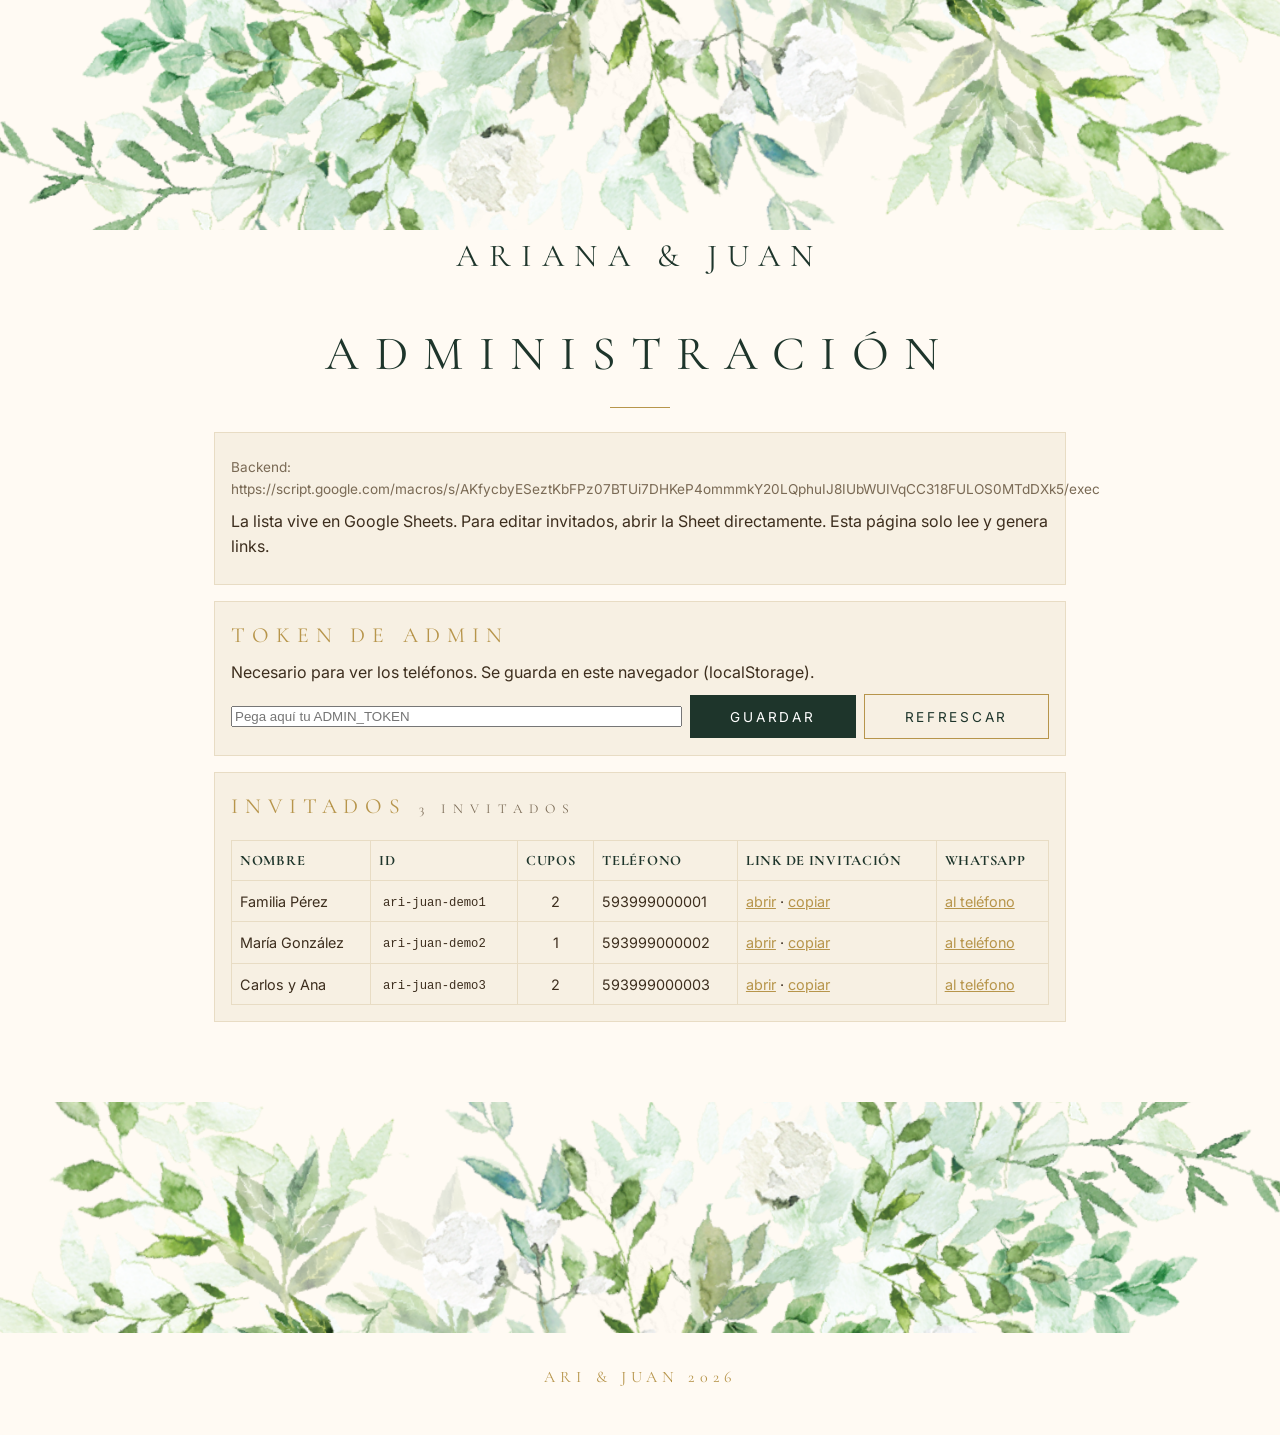
==== admin/index.html @ 52fd94ad "Disenio basado en sitio Zola + brand kit Ari Juan: nav, secciones, florales, paleta crema/oro/verde" ====
<!DOCTYPE html>
<html lang="es">
<head>
  <meta charset="UTF-8">
  <meta name="viewport" content="width=device-width, initial-scale=1.0">
  <meta name="robots" content="noindex,nofollow">
  <title>Admin | Ariana & Juan</title>

  <link rel="icon" href="/favicon.ico" sizes="any">
  <link rel="manifest" href="/site.webmanifest">
  <meta name="theme-color" content="#b7954b">

  <link rel="preconnect" href="https://fonts.googleapis.com">
  <link rel="preconnect" href="https://fonts.gstatic.com" crossorigin>
  <link href="https://fonts.googleapis.com/css2?family=Cormorant+Garamond:wght@400;500;600&family=Inter:wght@400;500&display=swap" rel="stylesheet">
  <link rel="stylesheet" href="/assets/css/styles.css">
  <style>
    .panel { background: var(--color-fondo-suave); border: 1px solid var(--color-borde); padding: 1rem; margin: 1rem 0; text-align: left; }
    .row { display: flex; gap: .5rem; align-items: center; flex-wrap: wrap; }
    .row input[type=password], .row input[type=text] { flex: 1; min-width: 240px; }
    code { background: var(--color-fondo-suave); padding: 0 .25rem; font-size: .85em; }
    .btn-link { background: none; border: none; color: var(--color-oro); cursor: pointer; padding: 0; text-decoration: underline; font-size: inherit; font-family: inherit; }
    .estado { font-size: .85rem; color: var(--color-texto-suave); }
    main { text-align: left; }
  </style>
</head>
<body>
  <div class="deco-floral top"></div>

  <header class="site-header">
    <h2 class="site-title"><a href="/boda/">ARIANA &amp; JUAN</a></h2>
  </header>

  <main>
    <h1 style="text-align:center">Administración</h1>
    <hr class="separador-oro">

    <div class="panel">
      <p class="estado" id="estado-backend">Cargando configuración...</p>
      <p>La lista vive en Google Sheets. Para editar invitados, abrir la Sheet directamente. Esta página solo lee y genera links.</p>
    </div>

    <div class="panel">
      <h3 style="text-align:left; margin-top: 0">Token de admin</h3>
      <p>Necesario para ver los teléfonos. Se guarda en este navegador (localStorage).</p>
      <div class="row">
        <input type="password" id="input-token" placeholder="Pega aquí tu ADMIN_TOKEN">
        <button type="button" class="btn" id="btn-guardar-token">Guardar</button>
        <button type="button" class="btn btn-secundario" id="btn-refrescar">Refrescar</button>
      </div>
    </div>

    <p id="error" class="error" hidden></p>

    <div class="panel">
      <h3 style="text-align:left; margin-top: 0">Invitados <span class="estado" id="contador"></span></h3>
      <table>
        <thead>
          <tr>
            <th>Nombre</th>
            <th>ID</th>
            <th>Cupos</th>
            <th>Teléfono</th>
            <th>Link de invitación</th>
            <th>WhatsApp</th>
          </tr>
        </thead>
        <tbody id="tbody"></tbody>
      </table>
    </div>
  </main>

  <div class="deco-floral bottom"></div>

  <footer class="site-footer">
    <p class="marca">ARI &amp; JUAN 2026</p>
  </footer>

  <script src="/assets/js/data.js"></script>
  <script src="/assets/js/admin.js"></script>
</body>
</html>
---- assets/css/styles.css ----
/* Diseño basado en el sitio Zola arijuan2026 + paleta de la marca Ari & Juan
   (crema #fffaf3 / dorado #b7954b / verde bosque + decoración floral en acuarela). */

:root {
  --color-fondo: #fffaf3;
  --color-fondo-suave: #f7f0e3;
  --color-texto: #3d2e1e;
  --color-texto-suave: #7a6a55;
  --color-acento: #1e352b;
  --color-oro: #b7954b;
  --color-oro-claro: #d8bf86;
  --color-sage: #87a96b;
  --color-borde: #e8dcc4;
  --serif: "Cormorant Garamond", Georgia, "Times New Roman", serif;
  --sans: "Inter", -apple-system, BlinkMacSystemFont, "Segoe UI", Roboto, sans-serif;
  --letter-headings: 0.32em;
  --letter-headings-tight: 0.2em;
  --ancho-contenido: 900px;
}

* { box-sizing: border-box; }

html, body { margin: 0; padding: 0; }

body {
  font-family: var(--sans);
  color: var(--color-texto);
  background-color: var(--color-fondo);
  line-height: 1.6;
  font-size: 16px;
  position: relative;
  min-height: 100vh;
}

/* Florales decorativos como bloques en flujo (no absolute) */

.deco-floral {
  display: block;
  pointer-events: none;
  user-select: none;
}

.deco-floral.top {
  height: clamp(140px, 18vw, 260px);
  background: url('/assets/img/decoracion/floral-superior.png') no-repeat center top / 100% auto;
  margin-bottom: -1rem;
}

.deco-floral.bottom {
  height: clamp(140px, 18vw, 260px);
  background: url('/assets/img/decoracion/floral-inferior.png') no-repeat center bottom / 100% auto;
  margin-top: 2rem;
}

/* Header del sitio */

.site-header {
  text-align: center;
  padding: 1rem 1rem 0.5rem;
}

.site-title {
  font-family: var(--serif);
  font-weight: 400;
  font-size: clamp(1.5rem, 3.5vw, 2rem);
  letter-spacing: var(--letter-headings);
  text-transform: uppercase;
  color: var(--color-acento);
  margin: 0 0 1.25rem;
}

.site-title a { color: inherit; text-decoration: none; }

.site-nav {
  display: flex;
  justify-content: center;
  flex-wrap: wrap;
  gap: 1.5rem;
  font-size: 0.95rem;
}

.site-nav a {
  color: var(--color-texto);
  text-decoration: none;
  letter-spacing: 0.04em;
  padding: 0.25rem 0;
  border-bottom: 1px solid transparent;
  transition: color 0.2s, border-color 0.2s;
}

.site-nav a:hover { color: var(--color-oro); }
.site-nav a.active { border-bottom-color: var(--color-oro); color: var(--color-oro); }

/* Main */

main {
  max-width: var(--ancho-contenido);
  margin: 0 auto;
  padding: 1rem 1.5rem 2rem;
  text-align: center;
}

main.home { padding-top: 1rem; }

h1, h2, h3, h4 {
  font-family: var(--serif);
  font-weight: 400;
  text-transform: uppercase;
  letter-spacing: var(--letter-headings);
  color: var(--color-acento);
  margin: 0;
}

h1 { font-size: clamp(2rem, 6vw, 3rem); line-height: 1.2; }
h2 { font-size: clamp(1.4rem, 3vw, 1.75rem); margin-top: 2.5rem; margin-bottom: 1rem; }
h3 { font-size: clamp(1.1rem, 2.5vw, 1.35rem); margin-top: 1.5rem; margin-bottom: 0.5rem; color: var(--color-oro); }
h4 { font-size: 1rem; letter-spacing: var(--letter-headings-tight); margin-top: 1rem; }

p { margin: 0.5rem 0; }

a { color: var(--color-oro); }
a:hover { color: var(--color-acento); }

/* Hero del Inicio */

.hero-nombres {
  font-family: var(--serif);
  font-weight: 400;
  text-transform: uppercase;
  letter-spacing: var(--letter-headings);
  color: var(--color-acento);
  font-size: clamp(2.2rem, 7vw, 3.5rem);
  line-height: 1.2;
  margin: 1rem 0;
}

.hero-amp {
  display: block;
  font-size: 0.55em;
  margin: 0.5rem 0;
  color: var(--color-oro);
}

.hero-fecha {
  font-family: var(--serif);
  font-weight: 400;
  text-transform: uppercase;
  letter-spacing: var(--letter-headings);
  color: var(--color-acento);
  font-size: clamp(1.4rem, 3.5vw, 2rem);
  margin: 1.5rem 0 0.5rem;
}

.hero-lugar {
  color: var(--color-texto-suave);
  letter-spacing: 0.08em;
  margin-bottom: 2rem;
  font-size: 0.95rem;
}

.hero-mono {
  display: block;
  margin: 0 auto 1.5rem;
  width: clamp(80px, 14vw, 130px);
  height: auto;
}

/* Countdown */

.countdown {
  display: flex;
  justify-content: center;
  gap: 1.25rem;
  margin: 1.5rem 0 2rem;
  flex-wrap: wrap;
}

.countdown-item {
  display: flex;
  flex-direction: column;
  align-items: center;
  min-width: 60px;
}

.countdown-num {
  font-family: var(--serif);
  font-size: clamp(1.4rem, 3vw, 1.75rem);
  color: var(--color-acento);
}

.countdown-label {
  font-size: 0.72rem;
  letter-spacing: 0.18em;
  text-transform: uppercase;
  color: var(--color-texto-suave);
}

/* Botones */

.btn {
  display: inline-block;
  padding: 0.85rem 2.5rem;
  background: var(--color-acento);
  color: #fff;
  text-decoration: none;
  border: none;
  font-family: var(--sans);
  font-size: 0.85rem;
  letter-spacing: 0.2em;
  text-transform: uppercase;
  cursor: pointer;
  transition: background 0.2s, color 0.2s;
}

.btn:hover { background: var(--color-oro); color: #fff; }

.btn-secundario {
  background: transparent;
  color: var(--color-acento);
  border: 1px solid var(--color-oro);
}

.btn-secundario:hover { background: var(--color-oro); color: #fff; }

.botones {
  display: flex;
  gap: 1rem;
  justify-content: center;
  flex-wrap: wrap;
  margin: 2rem 0;
}

/* Quote */

.quote {
  font-family: var(--serif);
  font-style: italic;
  font-size: clamp(1.05rem, 2vw, 1.25rem);
  color: var(--color-acento);
  text-transform: uppercase;
  letter-spacing: 0.18em;
  line-height: 1.6;
  margin: 3rem auto 1rem;
  max-width: 720px;
}

.subquote {
  color: var(--color-texto-suave);
  max-width: 640px;
  margin: 0 auto 2rem;
}

.separador-oro {
  display: block;
  width: 60px;
  height: 1px;
  background: var(--color-oro);
  margin: 1.5rem auto;
  border: none;
}

/* Foto del home */

.foto-pareja {
  display: block;
  width: 100%;
  max-width: 720px;
  height: auto;
  margin: 2rem auto 0;
}

/* Eventos del Cronograma */

.evento {
  margin: 3rem auto;
  padding-bottom: 2rem;
  border-bottom: 1px solid var(--color-borde);
  max-width: 640px;
}

.evento:last-child { border-bottom: none; }

.evento .hora {
  font-family: var(--serif);
  font-size: 1.15rem;
  color: var(--color-oro);
  letter-spacing: 0.05em;
  margin: 0.5rem 0;
}

.evento .lugar {
  font-weight: 500;
  margin: 0.5rem 0 0.25rem;
}

.evento .detalle {
  color: var(--color-texto-suave);
  margin-top: 1rem;
  text-align: left;
}

.evento .botones { margin: 1.25rem 0 0; }

/* Galería */

.galeria {
  display: grid;
  grid-template-columns: repeat(auto-fit, minmax(260px, 1fr));
  gap: 1rem;
  margin-top: 2rem;
}

.galeria img {
  width: 100%;
  height: 100%;
  object-fit: cover;
  aspect-ratio: 1 / 1;
  display: block;
}

/* FAQ */

.faq {
  text-align: center;
  max-width: 720px;
  margin: 0 auto;
}

.faq h2 {
  font-size: 1.05rem;
  letter-spacing: var(--letter-headings-tight);
  margin-top: 2.5rem;
  margin-bottom: 0.75rem;
}

.faq p {
  color: var(--color-texto-suave);
  margin-bottom: 1.5rem;
}

/* Invitación digital personalizada (index raíz) */

.invitacion {
  position: relative;
  z-index: 1;
  max-width: 720px;
  margin: 4rem auto;
  padding: 3rem 2rem;
  text-align: center;
}

.invitacion .saludo {
  font-family: var(--serif);
  font-style: italic;
  font-size: 1.2rem;
  color: var(--color-texto-suave);
  margin-bottom: 1.5rem;
}

.invitacion .frase {
  font-family: var(--serif);
  font-style: italic;
  color: var(--color-texto-suave);
  margin: 1rem auto 1.5rem;
  max-width: 480px;
}

.invitacion .hashtag {
  margin-top: 1.5rem;
  letter-spacing: 0.2em;
  font-size: 0.85rem;
  color: var(--color-oro);
}

/* Formulario RSVP */

form {
  max-width: 640px;
  margin: 2rem auto;
  text-align: left;
}

form fieldset {
  border: 1px solid var(--color-borde);
  padding: 1.25rem;
  margin: 1.5rem 0;
  background: var(--color-fondo-suave);
}

form legend {
  font-family: var(--serif);
  text-transform: uppercase;
  letter-spacing: var(--letter-headings-tight);
  color: var(--color-acento);
  padding: 0 0.5rem;
  font-size: 0.95rem;
}

form label {
  display: block;
  margin: 1rem 0 0.35rem;
  font-weight: 500;
  font-size: 0.9rem;
  letter-spacing: 0.05em;
}

form input[type="text"],
form input[type="password"],
form select,
form textarea {
  width: 100%;
  padding: 0.6rem;
  border: 1px solid var(--color-borde);
  font-family: inherit;
  font-size: 1rem;
  background: #fff;
  color: var(--color-texto);
}

form input[type="radio"] { margin-right: 0.5rem; accent-color: var(--color-oro); }

.asistente {
  border-top: 1px dashed var(--color-borde);
  padding-top: 1rem;
  margin-top: 1.25rem;
}

.estado-envio {
  text-align: center;
  color: var(--color-texto-suave);
  margin: 1rem 0;
}

/* Error */

.error {
  background: #fdf0f0;
  border: 1px solid #e0aaaa;
  color: #7a2020;
  padding: 1rem;
  margin: 2rem auto;
  text-align: center;
  max-width: 640px;
}

/* Admin */

table {
  width: 100%;
  border-collapse: collapse;
  margin-top: 1rem;
  font-size: 0.9rem;
}

table th, table td {
  border: 1px solid var(--color-borde);
  padding: 0.5rem;
  text-align: left;
}

table th {
  background: var(--color-fondo-suave);
  color: var(--color-acento);
  font-family: var(--serif);
  letter-spacing: 0.05em;
  text-transform: uppercase;
}

/* Site footer */

.site-footer {
  text-align: center;
  padding: 1.5rem 1rem 2.5rem;
  color: var(--color-texto-suave);
  font-size: 0.8rem;
  letter-spacing: 0.15em;
}

.site-footer .marca {
  font-family: var(--serif);
  font-size: 1rem;
  color: var(--color-oro);
  letter-spacing: var(--letter-headings);
  text-transform: uppercase;
  margin-bottom: 0.5rem;
}

/* Responsive */

@media (max-width: 600px) {
  .site-nav { gap: 1rem; font-size: 0.85rem; }
  main { padding: 1rem 1rem 1.5rem; }
  .deco-floral.top, .deco-floral.bottom { height: clamp(90px, 24vw, 150px); }
  .countdown { gap: 0.75rem; }
  .countdown-item { min-width: 50px; }
}
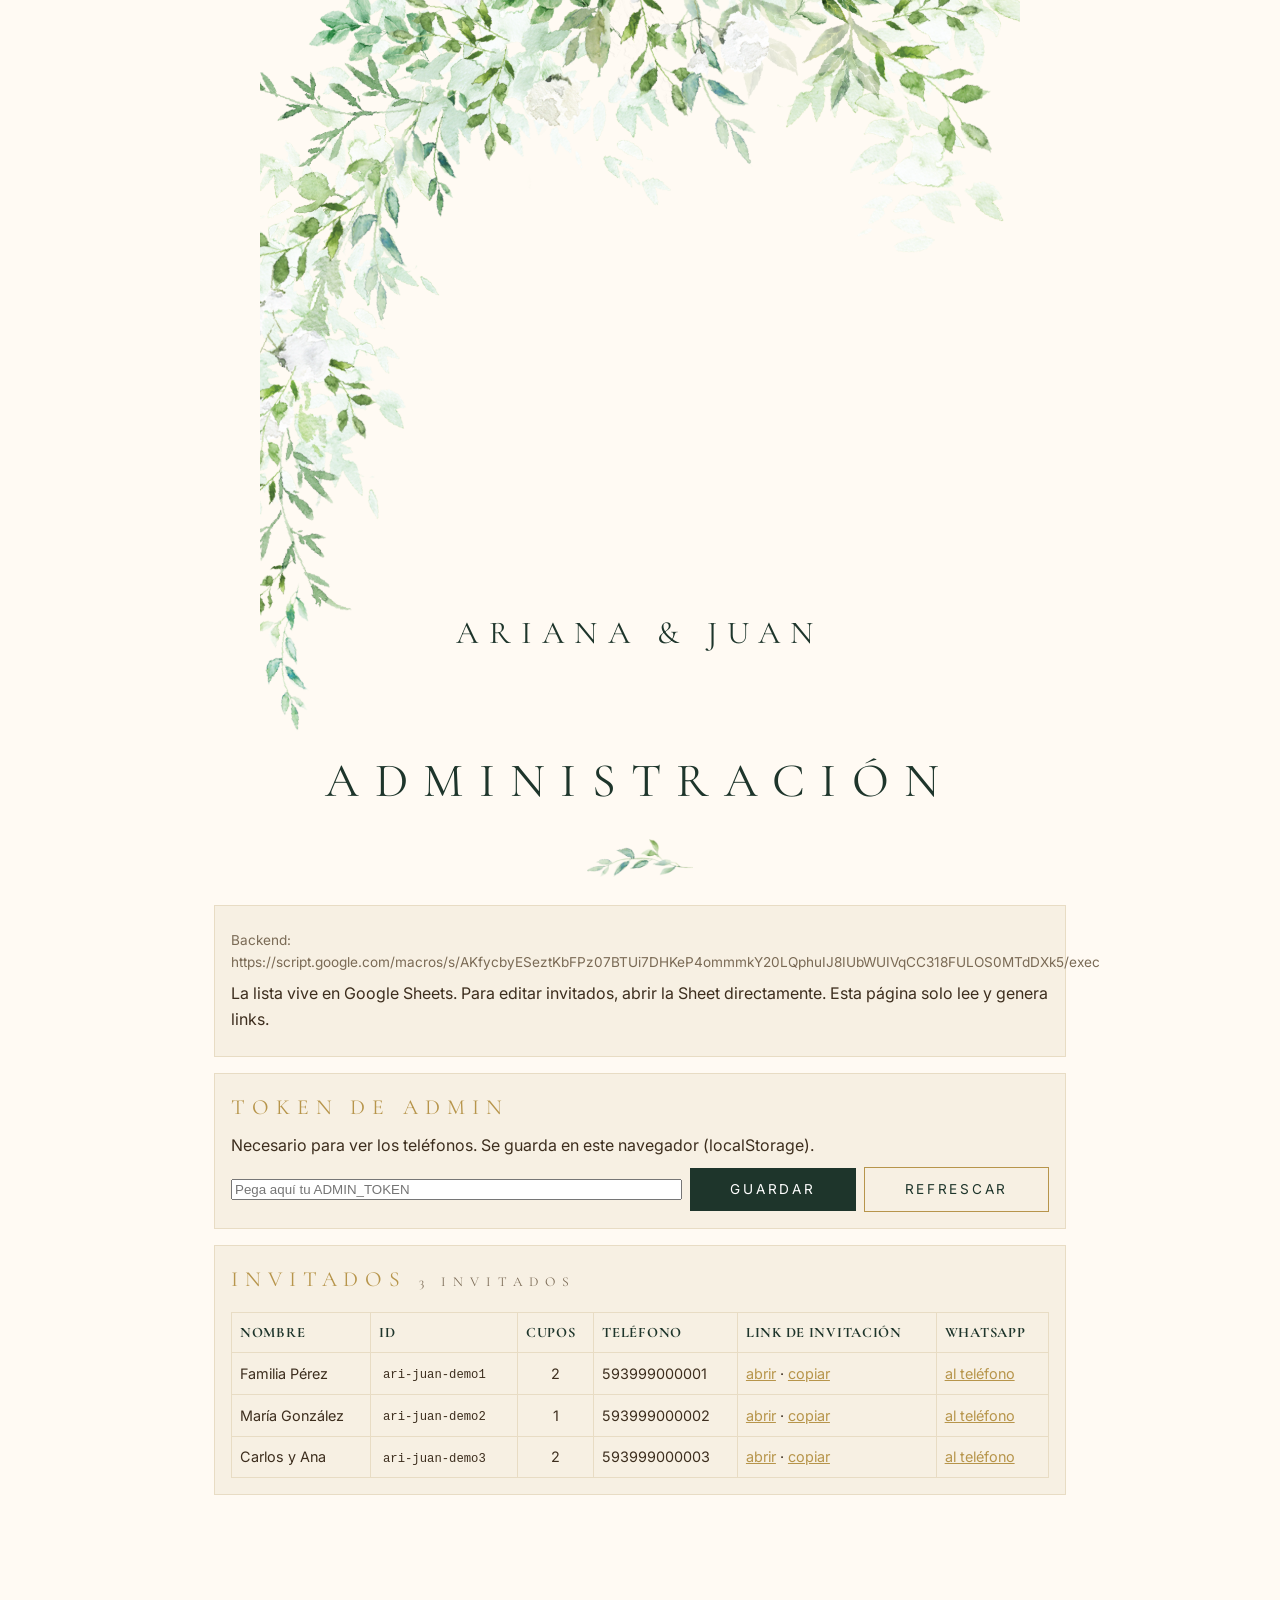
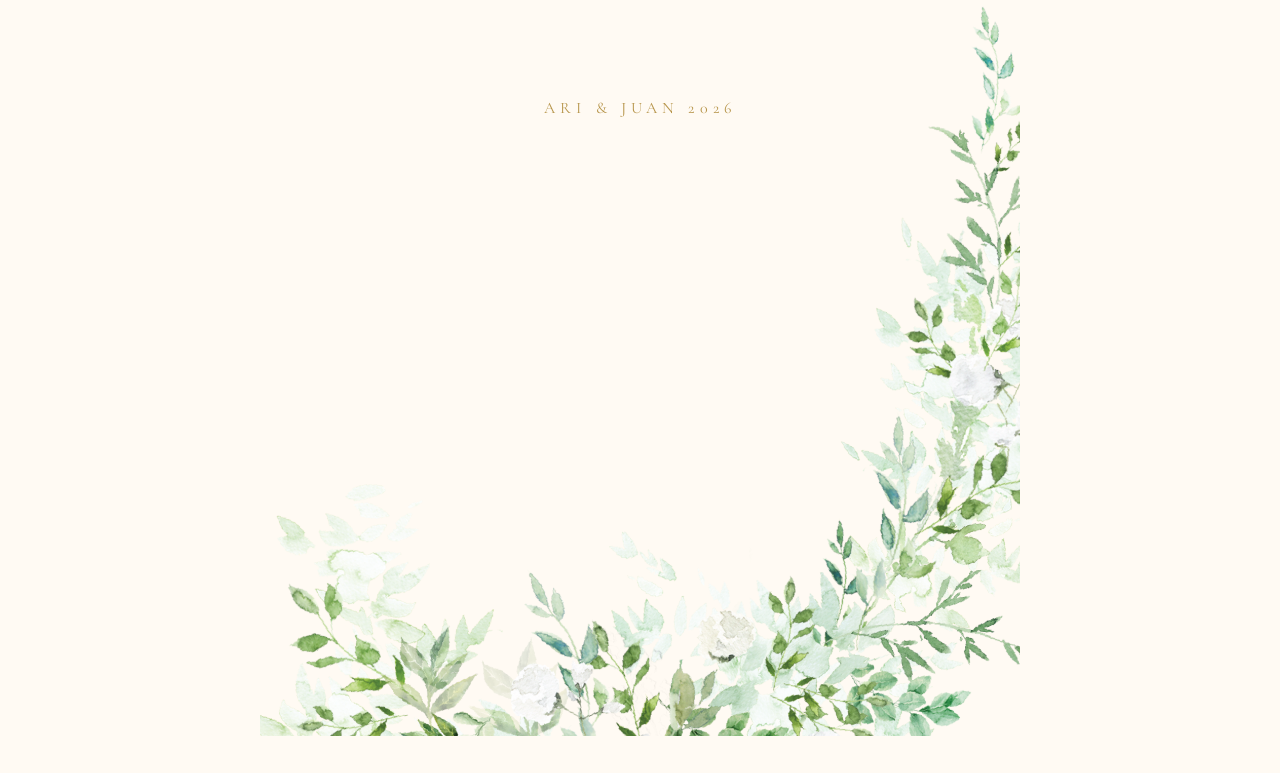
==== commit a77e56f0: "Floral completo + persistencia id + RSVP rediseno + map link + separador" ====
--- a/admin/index.html
+++ b/admin/index.html
@@ -25,10 +25,13 @@
   </style>
 </head>
 <body>
-  <div class="deco-floral top"></div>
-
   <header class="site-header">
-    <h2 class="site-title"><a href="/boda/">ARIANA &amp; JUAN</a></h2>
+    <div class="marco-superior">
+      <img src="/assets/img/decoracion/floral-superior.png" alt="" class="floral">
+      <div class="contenido">
+        <h2 class="site-title"><a href="/boda/">ARIANA &amp; JUAN</a></h2>
+      </div>
+    </div>
   </header>
 
   <main>
@@ -70,10 +73,13 @@
     </div>
   </main>
 
-  <div class="deco-floral bottom"></div>
-
   <footer class="site-footer">
-    <p class="marca">ARI &amp; JUAN 2026</p>
+    <div class="marco-inferior">
+      <img src="/assets/img/decoracion/floral-inferior.png" alt="" class="floral">
+      <div class="contenido">
+        <p class="marca">ARI &amp; JUAN 2026</p>
+      </div>
+    </div>
   </footer>
 
   <script src="/assets/js/data.js"></script>
--- a/assets/css/styles.css
+++ b/assets/css/styles.css
@@ -32,31 +32,54 @@
   min-height: 100vh;
 }
 
-/* Florales decorativos como bloques en flujo (no absolute) */
-
-.deco-floral {
-  display: block;
+/* Florales como wrappers: imagen completa centrada, contenido posicionado dentro */
+
+.marco-superior,
+.marco-inferior {
+  position: relative;
+  width: 100%;
+  max-width: 760px;
+  margin: 0 auto;
+}
+
+.marco-inferior {
+  margin-top: 2rem;
+}
+
+.marco-superior .floral,
+.marco-inferior .floral {
+  display: block;
+  width: 100%;
+  height: auto;
+  user-select: none;
   pointer-events: none;
-  user-select: none;
-}
-
-.deco-floral.top {
-  height: clamp(140px, 18vw, 260px);
-  background: url('/assets/img/decoracion/floral-superior.png') no-repeat center top / 100% auto;
-  margin-bottom: -1rem;
-}
-
-.deco-floral.bottom {
-  height: clamp(140px, 18vw, 260px);
-  background: url('/assets/img/decoracion/floral-inferior.png') no-repeat center bottom / 100% auto;
-  margin-top: 2rem;
+}
+
+.marco-superior .contenido {
+  position: absolute;
+  left: 50%;
+  bottom: 8%;
+  transform: translateX(-50%);
+  width: min(100%, 700px);
+  text-align: center;
+  padding: 0 1rem;
+}
+
+.marco-inferior .contenido {
+  position: absolute;
+  left: 50%;
+  top: 12%;
+  transform: translateX(-50%);
+  width: min(100%, 700px);
+  text-align: center;
+  padding: 0 1rem;
 }
 
 /* Header del sitio */
 
 .site-header {
   text-align: center;
-  padding: 1rem 1rem 0.5rem;
+  padding: 0;
 }
 
 .site-title {
@@ -250,13 +273,14 @@
   margin: 0 auto 2rem;
 }
 
-.separador-oro {
-  display: block;
-  width: 60px;
-  height: 1px;
-  background: var(--color-oro);
-  margin: 1.5rem auto;
+.separador-oro,
+.separador-floral {
+  display: block;
+  margin: 1.75rem auto;
   border: none;
+  width: clamp(140px, 22vw, 220px);
+  height: 38px;
+  background: url('/assets/img/decoracion/separador-floral.png') no-repeat center / contain;
 }
 
 /* Foto del home */
@@ -380,20 +404,41 @@
   text-align: left;
 }
 
-form fieldset {
+.campo {
   border: 1px solid var(--color-borde);
-  padding: 1.25rem;
+  background: var(--color-fondo-suave);
+  padding: 1.25rem 1.5rem;
   margin: 1.5rem 0;
-  background: var(--color-fondo-suave);
-}
-
-form legend {
+  text-align: left;
+}
+
+.campo-titulo {
   font-family: var(--serif);
   text-transform: uppercase;
   letter-spacing: var(--letter-headings-tight);
   color: var(--color-acento);
-  padding: 0 0.5rem;
-  font-size: 0.95rem;
+  font-size: 1rem;
+  margin: 0 0 1rem;
+  text-align: left;
+}
+
+.opciones-radio label {
+  display: block;
+  margin: 0.5rem 0;
+  font-weight: 400;
+  letter-spacing: 0;
+}
+
+.visually-hidden {
+  position: absolute;
+  width: 1px;
+  height: 1px;
+  margin: -1px;
+  padding: 0;
+  overflow: hidden;
+  clip: rect(0, 0, 0, 0);
+  white-space: nowrap;
+  border: 0;
 }
 
 form label {
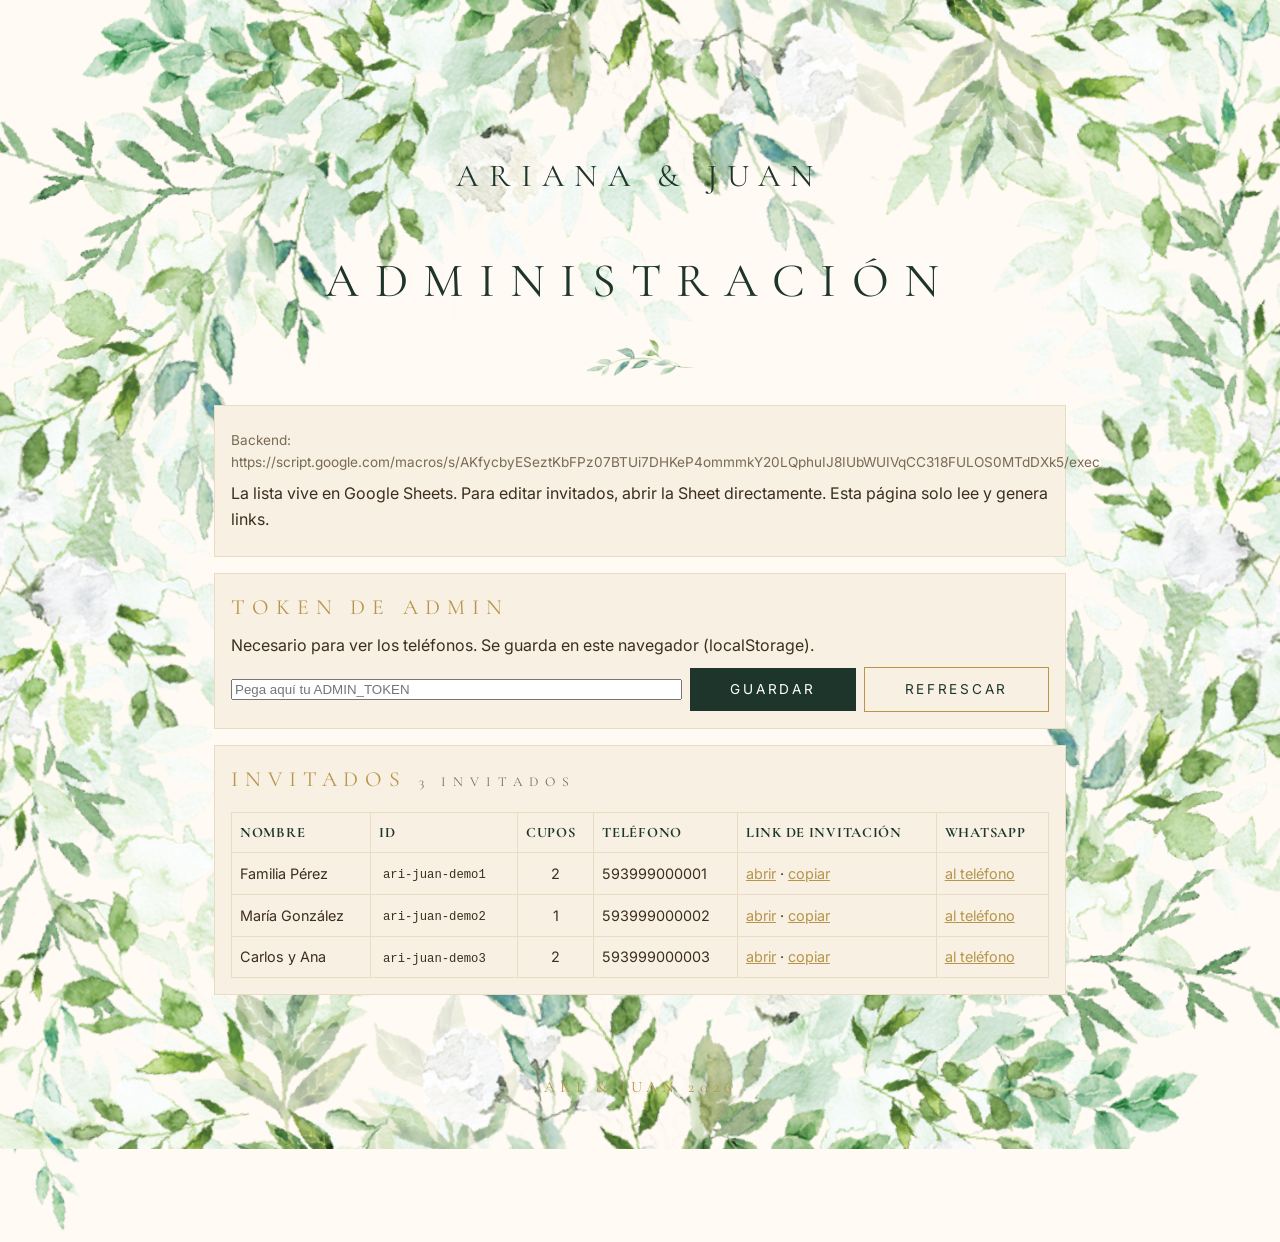
==== commit a0759021: "Florales como overlay absoluto, header con padding 100-150px, burger menu en mobile" ====
--- a/admin/index.html
+++ b/admin/index.html
@@ -25,13 +25,12 @@
   </style>
 </head>
 <body>
+  <div class="marco-superior">
+    <img src="/assets/img/decoracion/floral-superior.png" alt="" class="floral">
+  </div>
+
   <header class="site-header">
-    <div class="marco-superior">
-      <img src="/assets/img/decoracion/floral-superior.png" alt="" class="floral">
-      <div class="contenido">
-        <h2 class="site-title"><a href="/boda/">ARIANA &amp; JUAN</a></h2>
-      </div>
-    </div>
+    <h2 class="site-title"><a href="/boda/">ARIANA &amp; JUAN</a></h2>
   </header>
 
   <main>
@@ -74,13 +73,12 @@
   </main>
 
   <footer class="site-footer">
-    <div class="marco-inferior">
-      <img src="/assets/img/decoracion/floral-inferior.png" alt="" class="floral">
-      <div class="contenido">
-        <p class="marca">ARI &amp; JUAN 2026</p>
-      </div>
-    </div>
+    <p class="marca">ARI &amp; JUAN 2026</p>
   </footer>
+
+  <div class="marco-inferior">
+    <img src="/assets/img/decoracion/floral-inferior.png" alt="" class="floral">
+  </div>
 
   <script src="/assets/js/data.js"></script>
   <script src="/assets/js/admin.js"></script>
--- a/assets/css/styles.css
+++ b/assets/css/styles.css
@@ -30,56 +30,49 @@
   font-size: 16px;
   position: relative;
   min-height: 100vh;
-}
-
-/* Florales como wrappers: imagen completa centrada, contenido posicionado dentro */
+  overflow-x: hidden;
+}
+
+/* Florales: overlays absolutos que no consumen flow. Top a la izquierda, bottom a la derecha.
+   Imagen en tamaño natural (no se estira) gracias a max-width. */
 
 .marco-superior,
 .marco-inferior {
-  position: relative;
-  width: 100%;
-  max-width: 760px;
-  margin: 0 auto;
-}
-
-.marco-inferior {
-  margin-top: 2rem;
-}
+  position: absolute;
+  left: 0;
+  right: 0;
+  pointer-events: none;
+  z-index: 0;
+  overflow: hidden;
+}
+
+.marco-superior { top: 0; }
+.marco-inferior { bottom: 0; }
 
 .marco-superior .floral,
 .marco-inferior .floral {
   display: block;
   width: 100%;
+  max-width: 1500px;
   height: auto;
   user-select: none;
-  pointer-events: none;
-}
-
-.marco-superior .contenido {
-  position: absolute;
-  left: 50%;
-  bottom: 8%;
-  transform: translateX(-50%);
-  width: min(100%, 700px);
-  text-align: center;
-  padding: 0 1rem;
-}
-
-.marco-inferior .contenido {
-  position: absolute;
-  left: 50%;
-  top: 12%;
-  transform: translateX(-50%);
-  width: min(100%, 700px);
-  text-align: center;
-  padding: 0 1rem;
-}
-
-/* Header del sitio */
+}
+
+.marco-superior .floral { margin: 0 auto 0 0; }
+.marco-inferior .floral { margin: 0 0 0 auto; }
+
+/* Header, main y footer en flujo normal, por encima del floral */
+
+.site-header,
+main,
+.site-footer {
+  position: relative;
+  z-index: 1;
+}
 
 .site-header {
   text-align: center;
-  padding: 0;
+  padding: clamp(100px, 13vw, 150px) 1rem 1rem;
 }
 
 .site-title {
@@ -113,6 +106,38 @@
 
 .site-nav a:hover { color: var(--color-oro); }
 .site-nav a.active { border-bottom-color: var(--color-oro); color: var(--color-oro); }
+
+/* Burger menu para mobile */
+
+.burger {
+  display: none;
+  background: transparent;
+  border: 0;
+  cursor: pointer;
+  padding: 0.5rem;
+  margin: 0.75rem auto 0;
+  width: 44px;
+  height: 44px;
+}
+
+.burger span {
+  display: block;
+  width: 26px;
+  height: 2px;
+  background: var(--color-acento);
+  margin: 5px auto;
+  transition: transform 0.25s, opacity 0.25s;
+}
+
+.burger[aria-expanded="true"] span:nth-child(1) {
+  transform: translateY(7px) rotate(45deg);
+}
+.burger[aria-expanded="true"] span:nth-child(2) {
+  opacity: 0;
+}
+.burger[aria-expanded="true"] span:nth-child(3) {
+  transform: translateY(-7px) rotate(-45deg);
+}
 
 /* Main */
 
@@ -532,10 +557,28 @@
 
 /* Responsive */
 
+@media (max-width: 768px) {
+  .burger { display: block; }
+
+  .site-nav {
+    display: none;
+    flex-direction: column;
+    align-items: center;
+    gap: 1rem;
+    margin-top: 1rem;
+    padding: 1rem 1rem 0;
+    border-top: 1px solid var(--color-borde);
+  }
+
+  .site-nav.abierto {
+    display: flex;
+  }
+
+  .site-nav a { font-size: 0.95rem; }
+}
+
 @media (max-width: 600px) {
-  .site-nav { gap: 1rem; font-size: 0.85rem; }
   main { padding: 1rem 1rem 1.5rem; }
-  .deco-floral.top, .deco-floral.bottom { height: clamp(90px, 24vw, 150px); }
   .countdown { gap: 0.75rem; }
   .countdown-item { min-width: 50px; }
 }
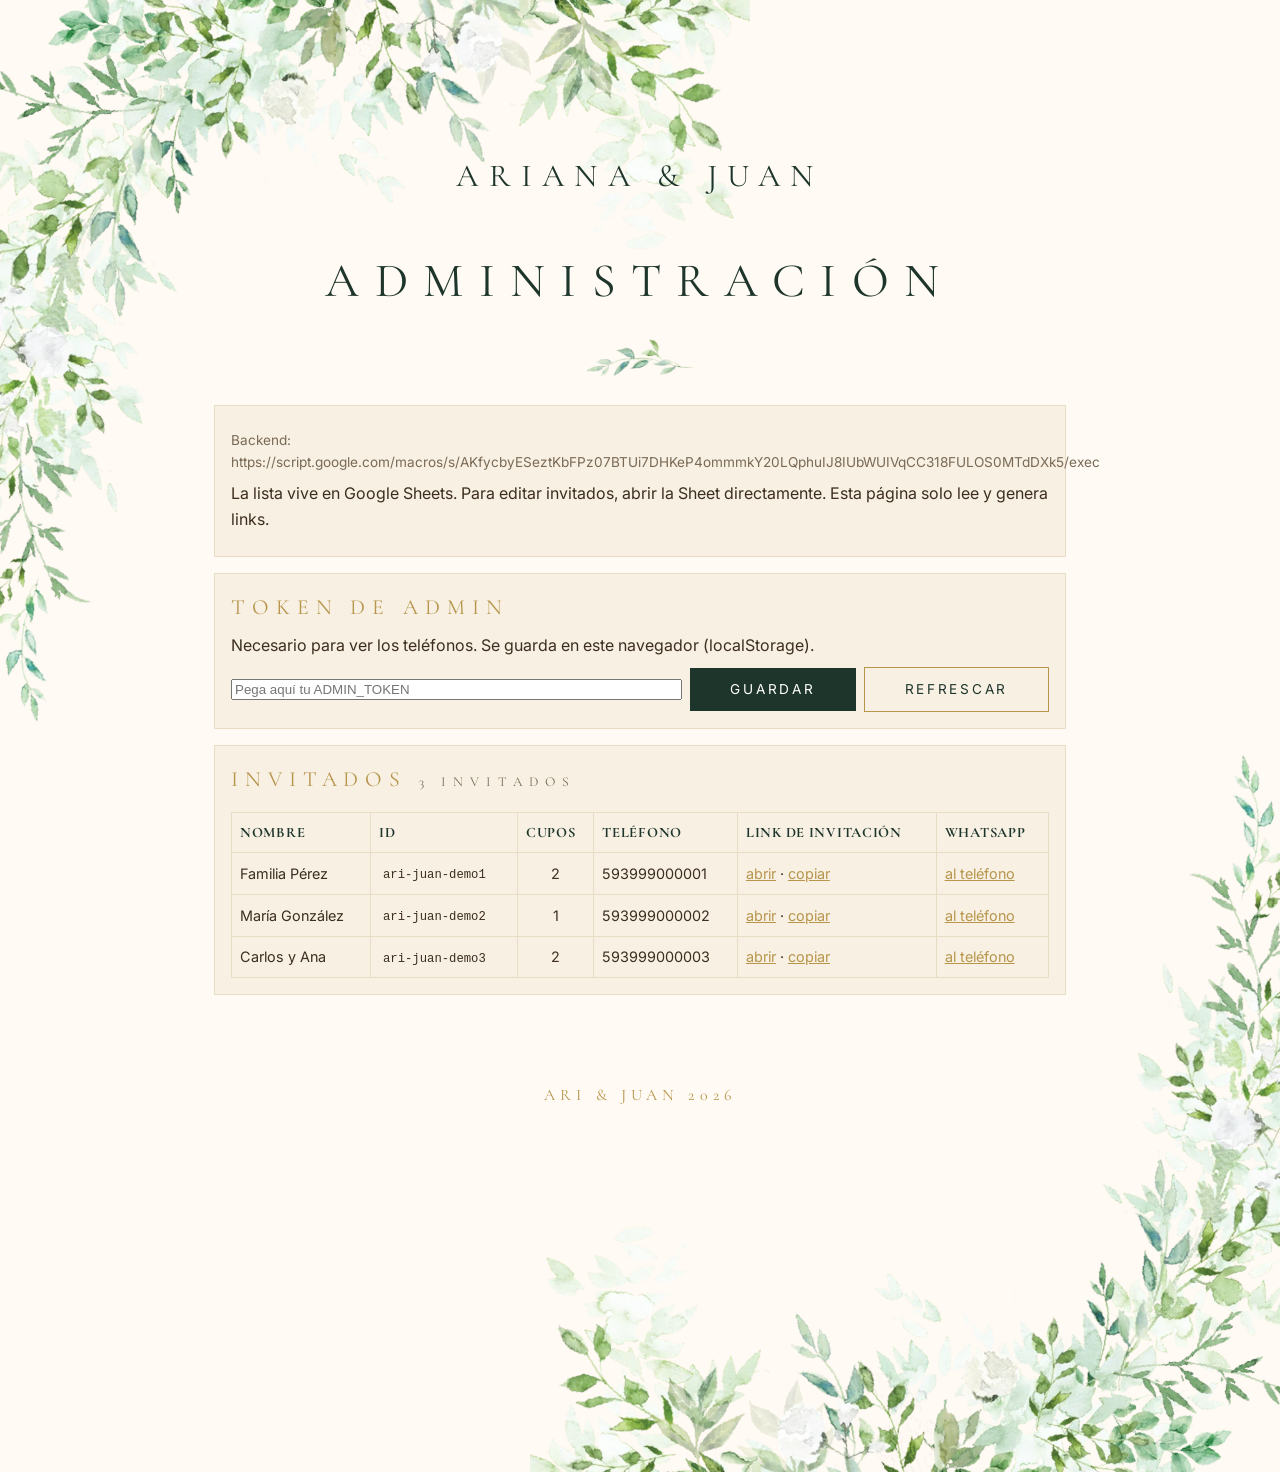
==== commit a04ea0ee: "Floral mas pequeno en desktop, WebP, mas espacio en footer, sin layout shift en invitacion" ====
--- a/admin/index.html
+++ b/admin/index.html
@@ -26,7 +26,7 @@
 </head>
 <body>
   <div class="marco-superior">
-    <img src="/assets/img/decoracion/floral-superior.png" alt="" class="floral">
+    <img src="/assets/img/decoracion/floral-superior.webp" alt="" class="floral">
   </div>
 
   <header class="site-header">
@@ -77,7 +77,7 @@
   </footer>
 
   <div class="marco-inferior">
-    <img src="/assets/img/decoracion/floral-inferior.png" alt="" class="floral">
+    <img src="/assets/img/decoracion/floral-inferior.webp" alt="" class="floral">
   </div>
 
   <script src="/assets/js/data.js"></script>
--- a/assets/css/styles.css
+++ b/assets/css/styles.css
@@ -33,8 +33,7 @@
   overflow-x: hidden;
 }
 
-/* Florales: overlays absolutos que no consumen flow. Top a la izquierda, bottom a la derecha.
-   Imagen en tamaño natural (no se estira) gracias a max-width. */
+/* Florales: overlays absolutos que no consumen flow. Top a la izquierda, bottom a la derecha. */
 
 .marco-superior,
 .marco-inferior {
@@ -44,22 +43,31 @@
   pointer-events: none;
   z-index: 0;
   overflow: hidden;
-}
-
-.marco-superior { top: 0; }
-.marco-inferior { bottom: 0; }
+  display: flex;
+}
+
+.marco-superior { top: 0; justify-content: flex-start; align-items: flex-start; }
+.marco-inferior { bottom: 0; justify-content: flex-end; align-items: flex-end; }
 
 .marco-superior .floral,
 .marco-inferior .floral {
   display: block;
   width: 100%;
-  max-width: 1500px;
+  max-width: 800px;
   height: auto;
+  aspect-ratio: 1500 / 1455;
   user-select: none;
 }
 
-.marco-superior .floral { margin: 0 auto 0 0; }
-.marco-inferior .floral { margin: 0 0 0 auto; }
+@media (min-width: 768px) and (max-width: 1199px) {
+  .marco-superior .floral,
+  .marco-inferior .floral { max-width: 600px; }
+}
+
+@media (min-width: 1200px) {
+  .marco-superior .floral,
+  .marco-inferior .floral { max-width: 750px; }
+}
 
 /* Header, main y footer en flujo normal, por encima del floral */
 
@@ -393,10 +401,14 @@
   position: relative;
   z-index: 1;
   max-width: 720px;
-  margin: 4rem auto;
+  margin: clamp(100px, 13vw, 200px) auto 4rem;
   padding: 3rem 2rem;
   text-align: center;
-}
+  opacity: 0;
+  transition: opacity 0.3s ease;
+}
+
+.invitacion.cargada { opacity: 1; }
 
 .invitacion .saludo {
   font-family: var(--serif);
@@ -540,7 +552,7 @@
 
 .site-footer {
   text-align: center;
-  padding: 1.5rem 1rem 2.5rem;
+  padding: 2rem 1rem clamp(200px, 28vw, 380px);
   color: var(--color-texto-suave);
   font-size: 0.8rem;
   letter-spacing: 0.15em;
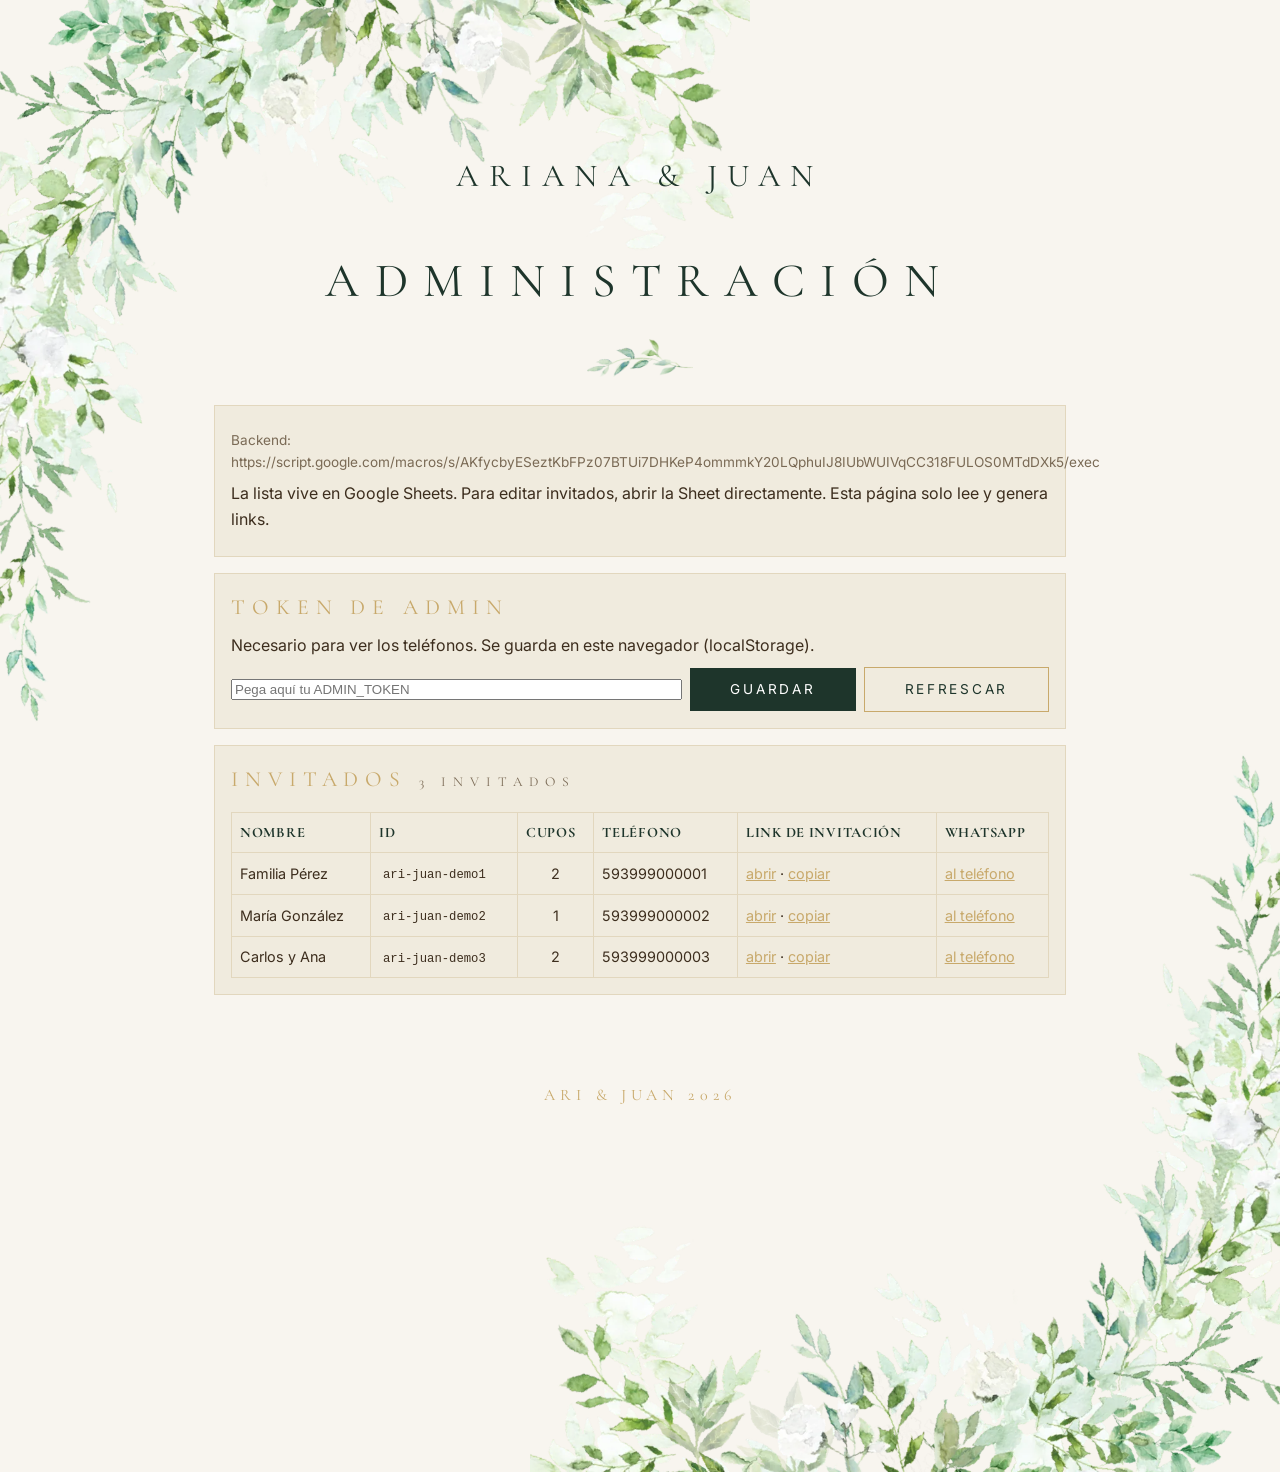
==== commit a070ded2: "Brand assets v2: nuevo monograma AJ, paleta crema #f8f5ef y dorado #c8a96b" ====
--- a/admin/index.html
+++ b/admin/index.html
@@ -8,7 +8,7 @@
 
   <link rel="icon" href="/favicon.ico" sizes="any">
   <link rel="manifest" href="/site.webmanifest">
-  <meta name="theme-color" content="#b7954b">
+  <meta name="theme-color" content="#c8a96b">
 
   <link rel="preconnect" href="https://fonts.googleapis.com">
   <link rel="preconnect" href="https://fonts.gstatic.com" crossorigin>
--- a/assets/css/styles.css
+++ b/assets/css/styles.css
@@ -2,15 +2,15 @@
    (crema #fffaf3 / dorado #b7954b / verde bosque + decoración floral en acuarela). */
 
 :root {
-  --color-fondo: #fffaf3;
-  --color-fondo-suave: #f7f0e3;
+  --color-fondo: #f8f5ef;
+  --color-fondo-suave: #f0ebde;
   --color-texto: #3d2e1e;
   --color-texto-suave: #7a6a55;
   --color-acento: #1e352b;
-  --color-oro: #b7954b;
-  --color-oro-claro: #d8bf86;
+  --color-oro: #c8a96b;
+  --color-oro-claro: #dec797;
   --color-sage: #87a96b;
-  --color-borde: #e8dcc4;
+  --color-borde: #e2d7be;
   --serif: "Cormorant Garamond", Georgia, "Times New Roman", serif;
   --sans: "Inter", -apple-system, BlinkMacSystemFont, "Segoe UI", Roboto, sans-serif;
   --letter-headings: 0.32em;
@@ -115,36 +115,93 @@
 .site-nav a:hover { color: var(--color-oro); }
 .site-nav a.active { border-bottom-color: var(--color-oro); color: var(--color-oro); }
 
-/* Burger menu para mobile */
+/* Burger fijo en esquina superior derecha, siempre visible.
+   Es un acceso alternativo: el nav horizontal sigue siendo el principal. */
 
 .burger {
-  display: none;
-  background: transparent;
-  border: 0;
+  position: fixed;
+  top: 1rem;
+  right: 1rem;
+  z-index: 100;
+  background: rgba(248, 245, 239, 0.85);
+  backdrop-filter: blur(4px);
+  border: 1px solid var(--color-borde);
+  border-radius: 50%;
   cursor: pointer;
-  padding: 0.5rem;
-  margin: 0.75rem auto 0;
-  width: 44px;
-  height: 44px;
-}
+  padding: 0;
+  width: 46px;
+  height: 46px;
+  display: flex;
+  flex-direction: column;
+  align-items: center;
+  justify-content: center;
+  gap: 4px;
+  transition: background 0.2s;
+}
+
+.burger:hover { background: var(--color-fondo); }
 
 .burger span {
   display: block;
-  width: 26px;
+  width: 22px;
   height: 2px;
   background: var(--color-acento);
-  margin: 5px auto;
   transition: transform 0.25s, opacity 0.25s;
 }
 
+.burger[aria-expanded="true"] {
+  background: var(--color-fondo);
+}
+
 .burger[aria-expanded="true"] span:nth-child(1) {
-  transform: translateY(7px) rotate(45deg);
+  transform: translateY(6px) rotate(45deg);
 }
 .burger[aria-expanded="true"] span:nth-child(2) {
   opacity: 0;
 }
 .burger[aria-expanded="true"] span:nth-child(3) {
-  transform: translateY(-7px) rotate(-45deg);
+  transform: translateY(-6px) rotate(-45deg);
+}
+
+/* Overlay drawer que abre desde la derecha al hacer click en el burger */
+
+.menu-overlay {
+  position: fixed;
+  top: 0;
+  right: 0;
+  width: min(320px, 100%);
+  height: 100vh;
+  background: var(--color-fondo);
+  z-index: 99;
+  transform: translateX(100%);
+  transition: transform 0.3s ease;
+  padding: 5rem 2rem 2rem;
+  box-shadow: -4px 0 16px rgba(0, 0, 0, 0.05);
+  border-left: 1px solid var(--color-borde);
+  overflow-y: auto;
+}
+
+.menu-overlay.abierto {
+  transform: translateX(0);
+}
+
+.menu-overlay a {
+  display: block;
+  padding: 0.9rem 0;
+  border-bottom: 1px solid var(--color-borde);
+  color: var(--color-texto);
+  text-decoration: none;
+  letter-spacing: 0.05em;
+  font-size: 1rem;
+}
+
+.menu-overlay a:hover,
+.menu-overlay a.active {
+  color: var(--color-oro);
+}
+
+.menu-overlay a:last-child {
+  border-bottom: 0;
 }
 
 /* Main */
@@ -401,8 +458,8 @@
   position: relative;
   z-index: 1;
   max-width: 720px;
-  margin: clamp(100px, 13vw, 200px) auto 4rem;
-  padding: 3rem 2rem;
+  margin: 0 auto 4rem;
+  padding: clamp(100px, 13vw, 200px) 2rem 3rem;
   text-align: center;
   opacity: 0;
   transition: opacity 0.3s ease;
@@ -569,27 +626,8 @@
 
 /* Responsive */
 
-@media (max-width: 768px) {
-  .burger { display: block; }
-
-  .site-nav {
-    display: none;
-    flex-direction: column;
-    align-items: center;
-    gap: 1rem;
-    margin-top: 1rem;
-    padding: 1rem 1rem 0;
-    border-top: 1px solid var(--color-borde);
-  }
-
-  .site-nav.abierto {
-    display: flex;
-  }
-
-  .site-nav a { font-size: 0.95rem; }
-}
-
 @media (max-width: 600px) {
+  .site-nav { gap: 1rem; font-size: 0.85rem; }
   main { padding: 1rem 1rem 1.5rem; }
   .countdown { gap: 0.75rem; }
   .countdown-item { min-width: 50px; }
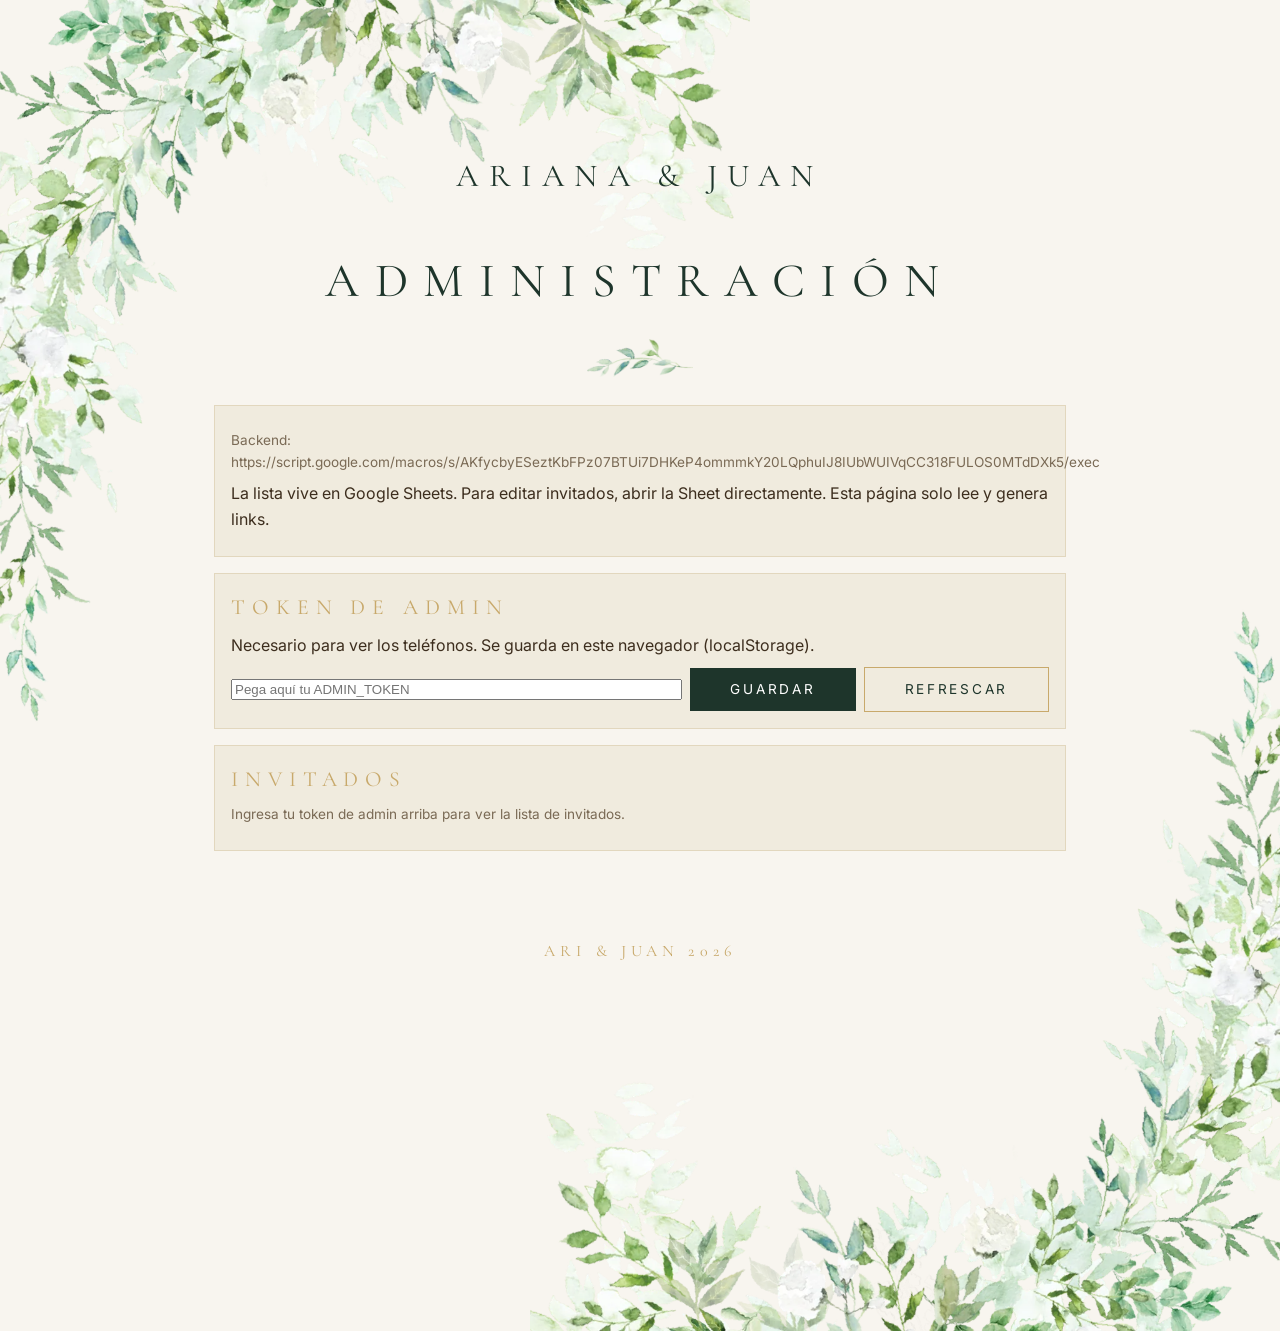
==== commit cd85add2: "Admin: busqueda, columnas ordenables y columna Ceremonia; proteger toda la lista detras del token. I" ====
--- a/admin/index.html
+++ b/admin/index.html
@@ -8,7 +8,7 @@
 
   <link rel="icon" href="/favicon.ico" sizes="any">
   <link rel="manifest" href="/site.webmanifest">
-  <meta name="theme-color" content="#c8a96b">
+  <meta name="theme-color" content="#1e352b">
 
   <link rel="preconnect" href="https://fonts.googleapis.com">
   <link rel="preconnect" href="https://fonts.gstatic.com" crossorigin>
@@ -22,6 +22,10 @@
     .btn-link { background: none; border: none; color: var(--color-oro); cursor: pointer; padding: 0; text-decoration: underline; font-size: inherit; font-family: inherit; }
     .estado { font-size: .85rem; color: var(--color-texto-suave); }
     main { text-align: left; }
+    #buscar { flex: 1; min-width: 240px; }
+    th.sortable { cursor: pointer; user-select: none; white-space: nowrap; }
+    th.sortable:hover { color: var(--color-oro); }
+    th .orden { font-size: .75em; color: var(--color-oro); margin-left: .15rem; }
   </style>
 </head>
 <body>
@@ -56,19 +60,29 @@
 
     <div class="panel">
       <h3 style="text-align:left; margin-top: 0">Invitados <span class="estado" id="contador"></span></h3>
+
+      <p id="bloqueo" class="estado">Ingresa tu token de admin arriba para ver la lista de invitados.</p>
+
+      <div id="tabla-invitados" hidden>
+      <div class="row" style="margin-bottom:.75rem">
+        <input type="text" id="buscar" placeholder="Buscar por nombre, ID o teléfono...">
+        <button type="button" class="btn-link" id="btn-limpiar">Limpiar</button>
+      </div>
       <table>
         <thead>
           <tr>
-            <th>Nombre</th>
-            <th>ID</th>
-            <th>Cupos</th>
-            <th>Teléfono</th>
+            <th class="sortable" data-campo="nombre">Nombre <span class="orden"></span></th>
+            <th class="sortable" data-campo="id">ID <span class="orden"></span></th>
+            <th class="sortable" data-campo="cupos">Cupos <span class="orden"></span></th>
+            <th class="sortable" data-campo="ceremonia">Ceremonia <span class="orden"></span></th>
+            <th class="sortable" data-campo="telefono">Teléfono <span class="orden"></span></th>
             <th>Link de invitación</th>
             <th>WhatsApp</th>
           </tr>
         </thead>
         <tbody id="tbody"></tbody>
       </table>
+      </div>
     </div>
   </main>
 
@@ -82,5 +96,6 @@
 
   <script src="/assets/js/data.js"></script>
   <script src="/assets/js/admin.js"></script>
+  <script src="/assets/js/sw-register.js" defer></script>
 </body>
 </html>
--- a/assets/css/styles.css
+++ b/assets/css/styles.css
@@ -99,7 +99,8 @@
   display: flex;
   justify-content: center;
   flex-wrap: wrap;
-  gap: 1.5rem;
+  row-gap: 0.4rem;
+  column-gap: 1.5rem;
   font-size: 0.95rem;
 }
 
@@ -394,6 +395,9 @@
 
 .evento:last-child { border-bottom: none; }
 
+/* Invitados solo a la recepción: el cronograma oculta la ceremonia */
+.sin-ceremonia #seccion-ceremonia { display: none; }
+
 .evento .hora {
   font-family: var(--serif);
   font-size: 1.15rem;
@@ -480,7 +484,59 @@
   font-style: italic;
   color: var(--color-texto-suave);
   margin: 1rem auto 1.5rem;
-  max-width: 480px;
+  max-width: 520px;
+}
+
+.invitacion .bendicion {
+  font-family: var(--serif);
+  color: var(--color-acento);
+  letter-spacing: 0.04em;
+  margin: 1.5rem auto 0.85rem;
+}
+
+.padres {
+  display: flex;
+  justify-content: center;
+  align-items: flex-start;
+  gap: 1.5rem;
+  margin: 0 auto 1.5rem;
+  max-width: 540px;
+}
+
+.padres-col {
+  flex: 1;
+  margin: 0;
+  font-family: var(--serif);
+  font-size: 1.05rem;
+  line-height: 1.4;
+  color: var(--color-acento);
+}
+
+.padres-novia { text-align: right; }
+
+.padres-novio {
+  text-align: left;
+  border-left: 1px solid var(--color-borde);
+  padding-left: 1.5rem;
+}
+
+@media (max-width: 600px) {
+  .padres {
+    flex-direction: column;
+    align-items: center;
+    gap: 0.35rem;
+    max-width: 100%;
+  }
+  .padres-col {
+    flex: none;
+    width: 100%;
+  }
+  .padres-novia,
+  .padres-novio {
+    text-align: center;
+    border-left: 0;
+    padding-left: 0;
+  }
 }
 
 .invitacion .hashtag {
@@ -488,6 +544,47 @@
   letter-spacing: 0.2em;
   font-size: 0.85rem;
   color: var(--color-oro);
+}
+
+.evento-bloque {
+  margin: 1.5rem auto;
+  padding-top: 1rem;
+  max-width: 480px;
+}
+
+.evento-bloque + .evento-bloque {
+  border-top: 1px solid var(--color-borde);
+  margin-top: 2rem;
+  padding-top: 1.5rem;
+}
+
+.evento-titulo {
+  font-family: var(--serif);
+  text-transform: uppercase;
+  letter-spacing: var(--letter-headings-tight);
+  color: var(--color-oro);
+  font-size: 1rem;
+  margin: 0 0 0.75rem;
+  text-align: center;
+}
+
+/* Lugar único de la invitación (ceremonia y recepción comparten sede) */
+.invitacion-lugar {
+  margin-top: 0.35rem;
+  margin-bottom: 0.5rem;
+}
+
+/* Imagen de cada bloque de evento.
+   Hoy es un placeholder de 1px (casi invisible); al reemplazar el archivo por la
+   foto final se mostrará centrada y limitada a este tamaño. */
+.evento-imagen {
+  display: block;
+  width: auto;
+  max-width: 360px;
+  max-height: 280px;
+  height: auto;
+  margin: 0.5rem auto 0.85rem;
+  object-fit: cover;
 }
 
 /* Formulario RSVP */
@@ -570,16 +667,24 @@
   margin: 1rem 0;
 }
 
-/* Error */
+/* Error: centrado fijo en la pantalla, visible sobre cualquier floral */
 
 .error {
+  position: fixed;
+  top: 50%;
+  left: 50%;
+  transform: translate(-50%, -50%);
+  width: min(92%, 460px);
+  margin: 0;
+  z-index: 50;
   background: #fdf0f0;
   border: 1px solid #e0aaaa;
   color: #7a2020;
-  padding: 1rem;
-  margin: 2rem auto;
+  padding: 1.5rem 1.25rem;
   text-align: center;
-  max-width: 640px;
+  box-shadow: 0 8px 32px rgba(30, 53, 43, 0.12);
+  border-radius: 4px;
+  line-height: 1.5;
 }
 
 /* Admin */
@@ -627,7 +732,7 @@
 /* Responsive */
 
 @media (max-width: 600px) {
-  .site-nav { gap: 1rem; font-size: 0.85rem; }
+  .site-nav { row-gap: 0.3rem; column-gap: 1rem; font-size: 0.85rem; }
   main { padding: 1rem 1rem 1.5rem; }
   .countdown { gap: 0.75rem; }
   .countdown-item { min-width: 50px; }
